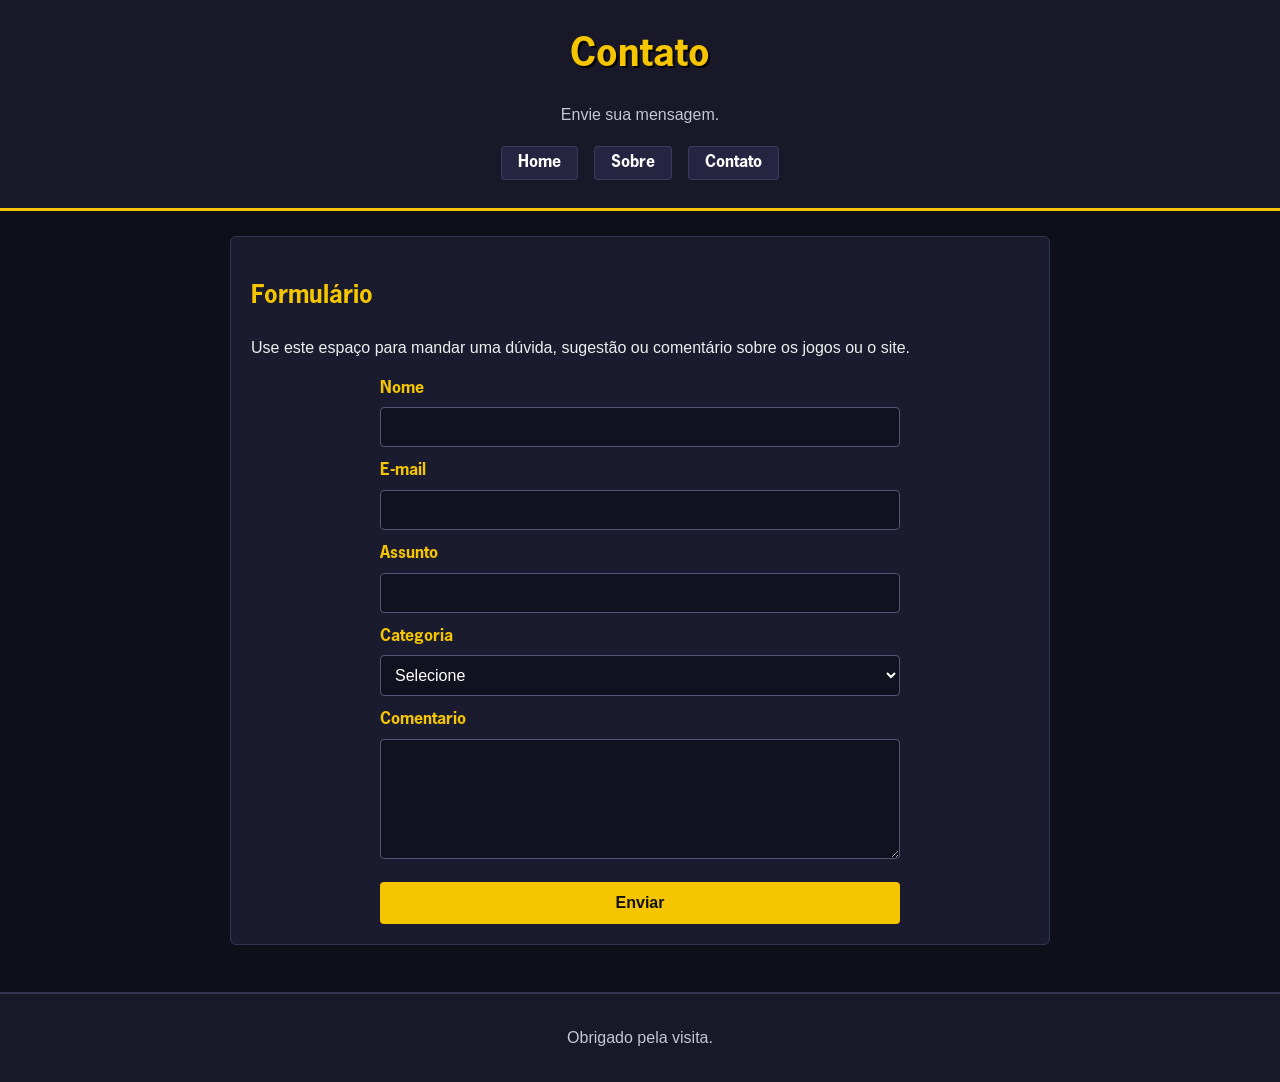
==== contato.html @ 47d19ab0 "Add files via upload" ====
<!doctype html>
<html lang="pt-BR">
  <head>
    <meta charset="UTF-8" />
    <meta name="viewport" content="width=device-width, initial-scale=1.0" />
    <title>Hello Bricks - Contato</title>
    <link rel="stylesheet" href="style.css" />
  </head>
  <body>
    <header>
      <h1>Contato</h1>
      <p>Envie sua mensagem.</p>
      <nav>
        <ul>
          <li><a href="index.html">Home</a></li>
          <li><a href="sobre.html">Sobre</a></li>
          <li><a href="contato.html">Contato</a></li>
        </ul>
      </nav>
    </header>

    <main>
      <section>
        <h2>Formulário</h2>
        <p>
          Use este espaço para mandar uma dúvida, sugestão ou comentário sobre
          os jogos ou o site.
        </p>

        <form action="#" method="post">
          <label for="nome">Nome</label>
          <input type="text" id="nome" name="nome" />

          <label for="email">E-mail</label>
          <input type="email" id="email" name="email" />

          <label for="assunto">Assunto</label>
          <input type="text" id="assunto" name="assunto" />

          <label for="categoria">Categoria</label>
          <select id="categoria" name="categoria">
            <option value="">Selecione</option>
            <option value="duvida">Duvida</option>
            <option value="sugestao">Sugestao</option>
            <option value="comentario">Comentario</option>
          </select>

          <label for="comentario">Comentario</label>
          <textarea id="comentario" name="comentario"></textarea>

          <button type="submit">Enviar</button>
        </form>

        <!-- fica ai um TODO de como fazer um envio de mensagem -->
      </section>
    </main>

    <footer>
      <p>Obrigado pela visita.</p>
    </footer>
  </body>
</html>
---- style.css ----
@font-face {
  font-family: "News Gothic";
  src: url("assets/fonts/NewsGothicStd.otf") format("opentype");
}

@font-face {
  font-family: "News Gothic";
  font-weight: bold;
  src: url("assets/fonts/NewsGothicStd-Bold.otf") format("opentype");
}

body {
  margin: 0;
  font-family: "News Gothic", Arial, sans-serif;
  background-color: #0f0f1a;
  color: #eeeeee;
  line-height: 1.6;
}

header {
  background-color: #181829;
  border-bottom: 3px solid #f5c500;
  text-align: center;
  padding: 25px 15px;
}

header h1 {
  margin: 0;
  color: #f5c500;
  font-size: 38px;
  text-shadow: 2px 2px 0 #000000;
}

header p {
  color: #c5c5d6;
}

nav ul {
  list-style: none;
  padding: 0;
  margin: 15px 0 0;
}

nav li {
  display: inline-block;
  margin: 6px;
}

nav a {
  color: #ffffff;
  background-color: #252542;
  padding: 8px 16px;
  border: 1px solid #3b3b5f;
  border-radius: 4px;
  text-decoration: none;
  font-weight: bold;
}

nav a:hover {
  background-color: #f5c500;
  color: #111111;
}

main {
  width: 90%;
  max-width: 820px;
  margin: 0 auto;
  padding: 25px 0;
}

section,
article {
  background-color: #1b1b2f;
  border: 1px solid #333354;
  border-radius: 6px;
  padding: 20px;
  margin-bottom: 22px;
}

h2,
h3 {
  color: #f5c500;
}

img {
  width: 100%;
  max-width: 560px;
  height: auto;
  display: block;
  margin: 15px auto;
  border-radius: 5px;
  border: 2px solid #333354;
}

ul,
ol {
  padding-left: 25px;
}

.audio-box {
  background-color: #252542;
  border: 1px solid #3b3b5f;
  padding: 12px;
  margin-top: 12px;
  border-radius: 5px;
}

.video-placeholder {
  width: 100%;
  height: 260px;
  border: 2px dashed #f5c500;
  background-color: #111120;
  color: #f5c500;
}

form {
  width: 100%;
  max-width: 520px;
  margin: 0 auto;
}

label {
  display: block;
  margin-top: 12px;
  margin-bottom: 5px;
  font-weight: bold;
  color: #f5c500;
}

input,
select,
textarea {
  width: 100%;
  box-sizing: border-box;
  padding: 10px;
  color: #ffffff;
  background-color: #111120;
  border: 1px solid #555579;
  border-radius: 4px;
  font-size: 16px;
}

textarea {
  min-height: 120px;
}

button {
  width: 100%;
  margin-top: 16px;
  padding: 12px;
  background-color: #f5c500;
  color: #111111;
  border: none;
  border-radius: 4px;
  font-size: 16px;
  font-weight: bold;
  cursor: pointer;
}

button:hover {
  background-color: #ffffff;
}

footer {
  text-align: center;
  background-color: #181829;
  border-top: 2px solid #333354;
  color: #c5c5d6;
  padding: 15px;
}

#video-lego-history {
  width: 100%;
  height: 360px;
  border: none;
  border-radius: 5px;
  margin-top: 15px;
}

sub {
  display: block;
  margin-top: 4px;
  color: #c5c5d6;
  font-size: 12px;
}
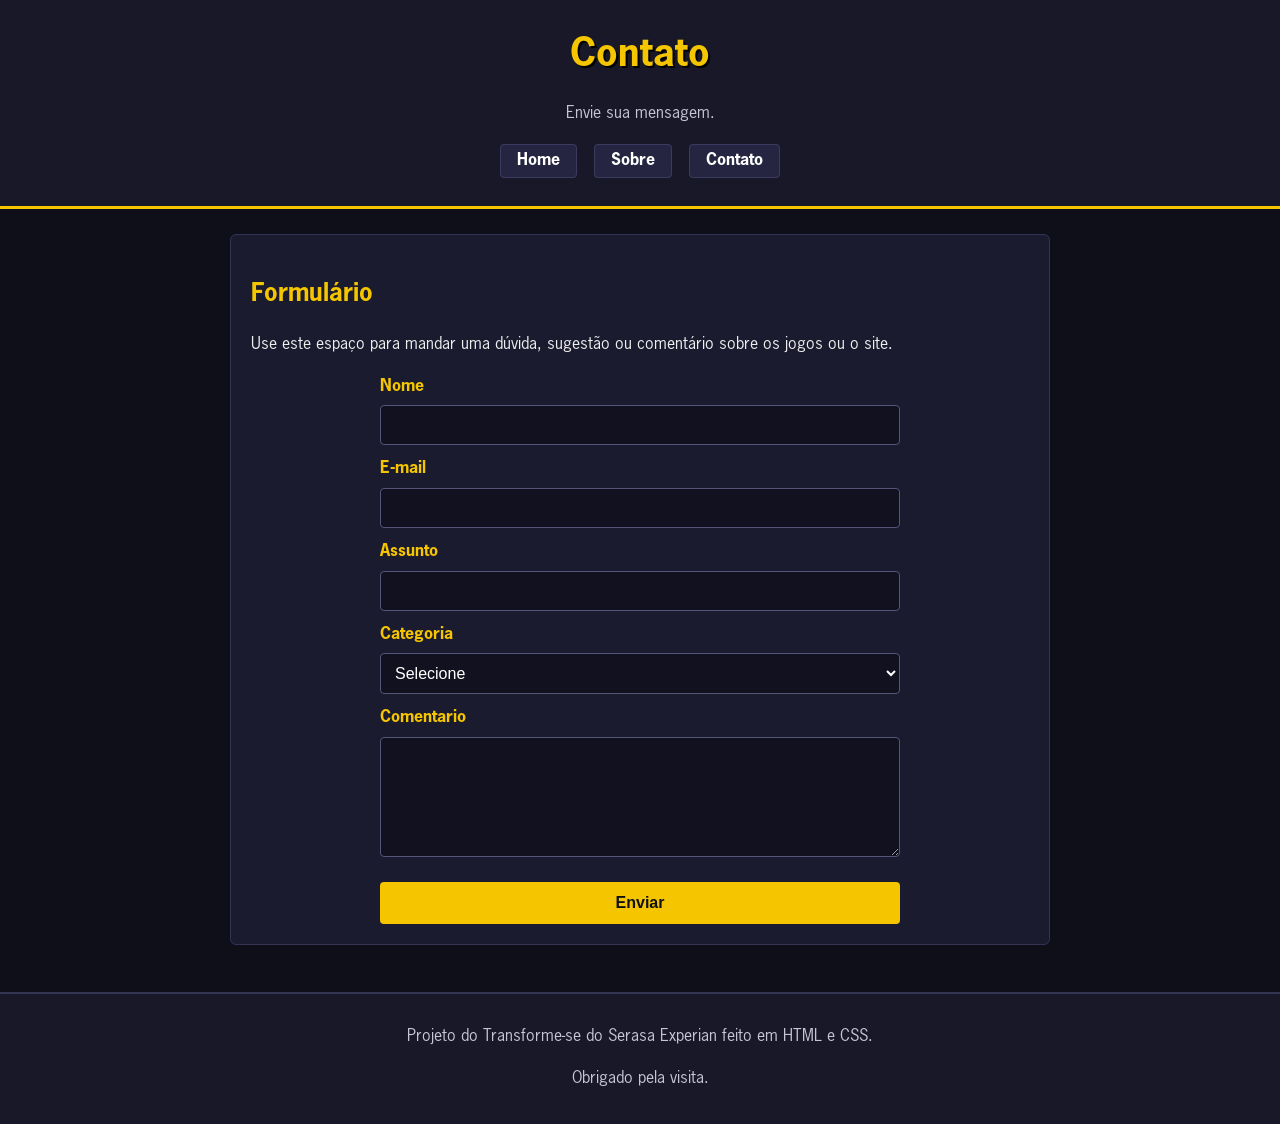
==== commit 5bbd287b: "ajustes no html, footer e span" ====
--- a/contato.html
+++ b/contato.html
@@ -56,6 +56,7 @@
     </main>
 
     <footer>
+      <p>Projeto do Transforme-se do Serasa Experian feito em HTML e CSS.</p>
       <p>Obrigado pela visita.</p>
     </footer>
   </body>
